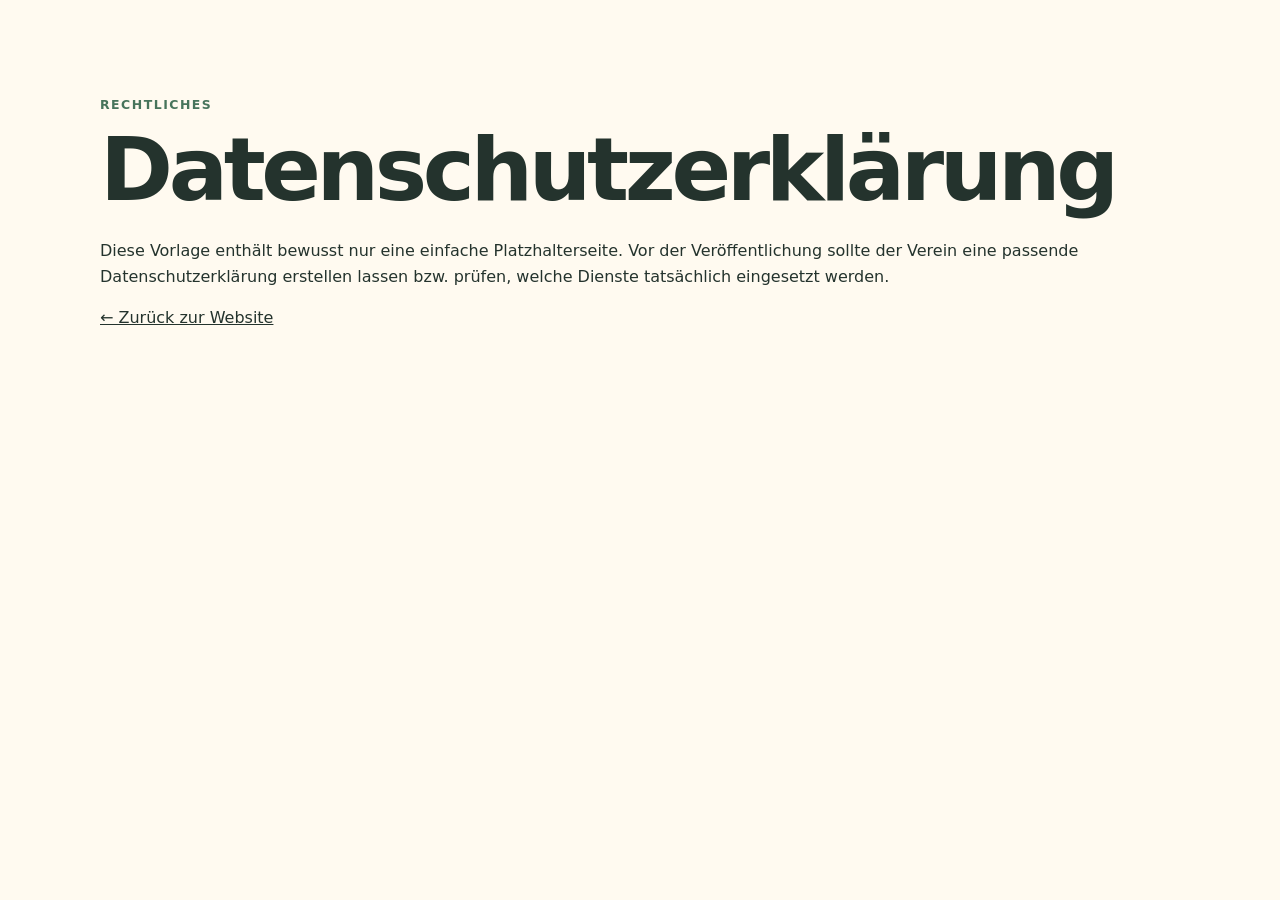
==== datenschutz.html @ 9d913e1a "Add files via upload" ====
<!doctype html>
<html lang="de"><head><meta charset="utf-8"><meta name="viewport" content="width=device-width,initial-scale=1"><title>Datenschutz</title><link rel="stylesheet" href="style.css"></head>
<body><main class="section container"><p class="eyebrow">Rechtliches</p><h1>Datenschutzerklärung</h1>
<p>Diese Vorlage enthält bewusst nur eine einfache Platzhalterseite. Vor der Veröffentlichung sollte der Verein eine passende Datenschutzerklärung erstellen lassen bzw. prüfen, welche Dienste tatsächlich eingesetzt werden.</p>
<p><a href="index.html">← Zurück zur Website</a></p></main></body></html>
---- style.css ----
* { box-sizing: border-box; }
:root { --ink:#24332d; --muted:#64736c; --cream:#fffaf0; --paper:#fff; --green:#47745b; --green-dark:#315641; --yellow:#f6d66b; --line:#e8e5dc; }
html { scroll-behavior:smooth; }
body { margin:0; font-family:system-ui,-apple-system,BlinkMacSystemFont,"Segoe UI",sans-serif; color:var(--ink); background:var(--cream); line-height:1.6; }
a { color:inherit; }
.container { width:min(1080px, calc(100% - 40px)); margin:auto; }
.hero { background:linear-gradient(135deg,#eef5e9 0%,#fffaf0 70%); min-height:650px; }
.nav { display:flex; justify-content:space-between; align-items:center; padding:24px 0; }
.logo { font-weight:800; text-decoration:none; font-size:1.05rem; }
.navlinks { display:flex; gap:25px; }
.navlinks a { text-decoration:none; color:var(--muted); font-weight:600; }
.hero-content { display:grid; grid-template-columns:1.25fr .75fr; gap:70px; align-items:center; padding:85px 0 110px; }
.eyebrow { text-transform:uppercase; letter-spacing:.12em; font-size:.78rem; font-weight:800; color:var(--green); margin:0 0 12px; }
h1 { font-size:clamp(2.8rem,7vw,5.5rem); line-height:.98; letter-spacing:-.05em; margin:0 0 25px; max-width:760px; }
h2 { font-size:clamp(2rem,4vw,3rem); line-height:1.1; letter-spacing:-.03em; margin:0 0 25px; }
h3 { margin:12px 0 5px; }
.lead { font-size:1.2rem; color:var(--muted); max-width:650px; }
.buttons { display:flex; gap:12px; margin-top:30px; flex-wrap:wrap; }
.button { display:inline-block; padding:13px 20px; border-radius:999px; text-decoration:none; font-weight:800; border:1px solid var(--green); }
.primary { background:var(--green); color:white; }
.primary:hover { background:var(--green-dark); }
.secondary { background:transparent; color:var(--green-dark); }
.hero-card { background:var(--paper); padding:40px; border-radius:30px; box-shadow:0 20px 60px #48614a1c; transform:rotate(2deg); }
.sun { font-size:3rem; }
.hero-card h2 { font-size:2.2rem; }
.hero-card p, .card p, .join p { color:var(--muted); }
.section { padding:95px 0; }
.alt { background:#f0f4eb; }
.cards { display:grid; grid-template-columns:repeat(3,1fr); gap:20px; margin-top:35px; }
.card { background:var(--paper); border:1px solid var(--line); padding:30px; border-radius:22px; }
.card span { font-size:2rem; }
.timeline { max-width:760px; border-top:1px solid #d8ddd4; }
.event { display:grid; grid-template-columns:150px 1fr; gap:20px; padding:20px 0; border-bottom:1px solid #d8ddd4; }
.event strong { color:var(--green-dark); }
.join { display:flex; align-items:center; justify-content:space-between; gap:50px; padding:55px; background:#fff; border:1px solid var(--line); border-radius:28px; }
.join-actions { display:flex; gap:12px; flex-wrap:wrap; min-width:300px; }
.contact { display:grid; grid-template-columns:1fr 1fr; gap:70px; }
.contact-box { background:white; border-radius:22px; padding:30px; border:1px solid var(--line); }
.contact-box a { color:var(--green-dark); font-weight:700; }
footer { background:#24332d; color:#dce6df; padding:25px 0; font-size:.9rem; }
.footer { display:flex; justify-content:space-between; gap:20px; }
.footer a { color:#fff; }
@media (max-width:760px) {
  .navlinks { display:none; }
  .hero-content, .cards, .contact { grid-template-columns:1fr; }
  .hero-content { padding-top:50px; gap:40px; }
  .hero-card { transform:none; }
  .join { display:block; padding:35px; }
  .join-actions { margin-top:25px; min-width:0; }
  .event { grid-template-columns:1fr; gap:2px; }
  .footer { flex-direction:column; }
}
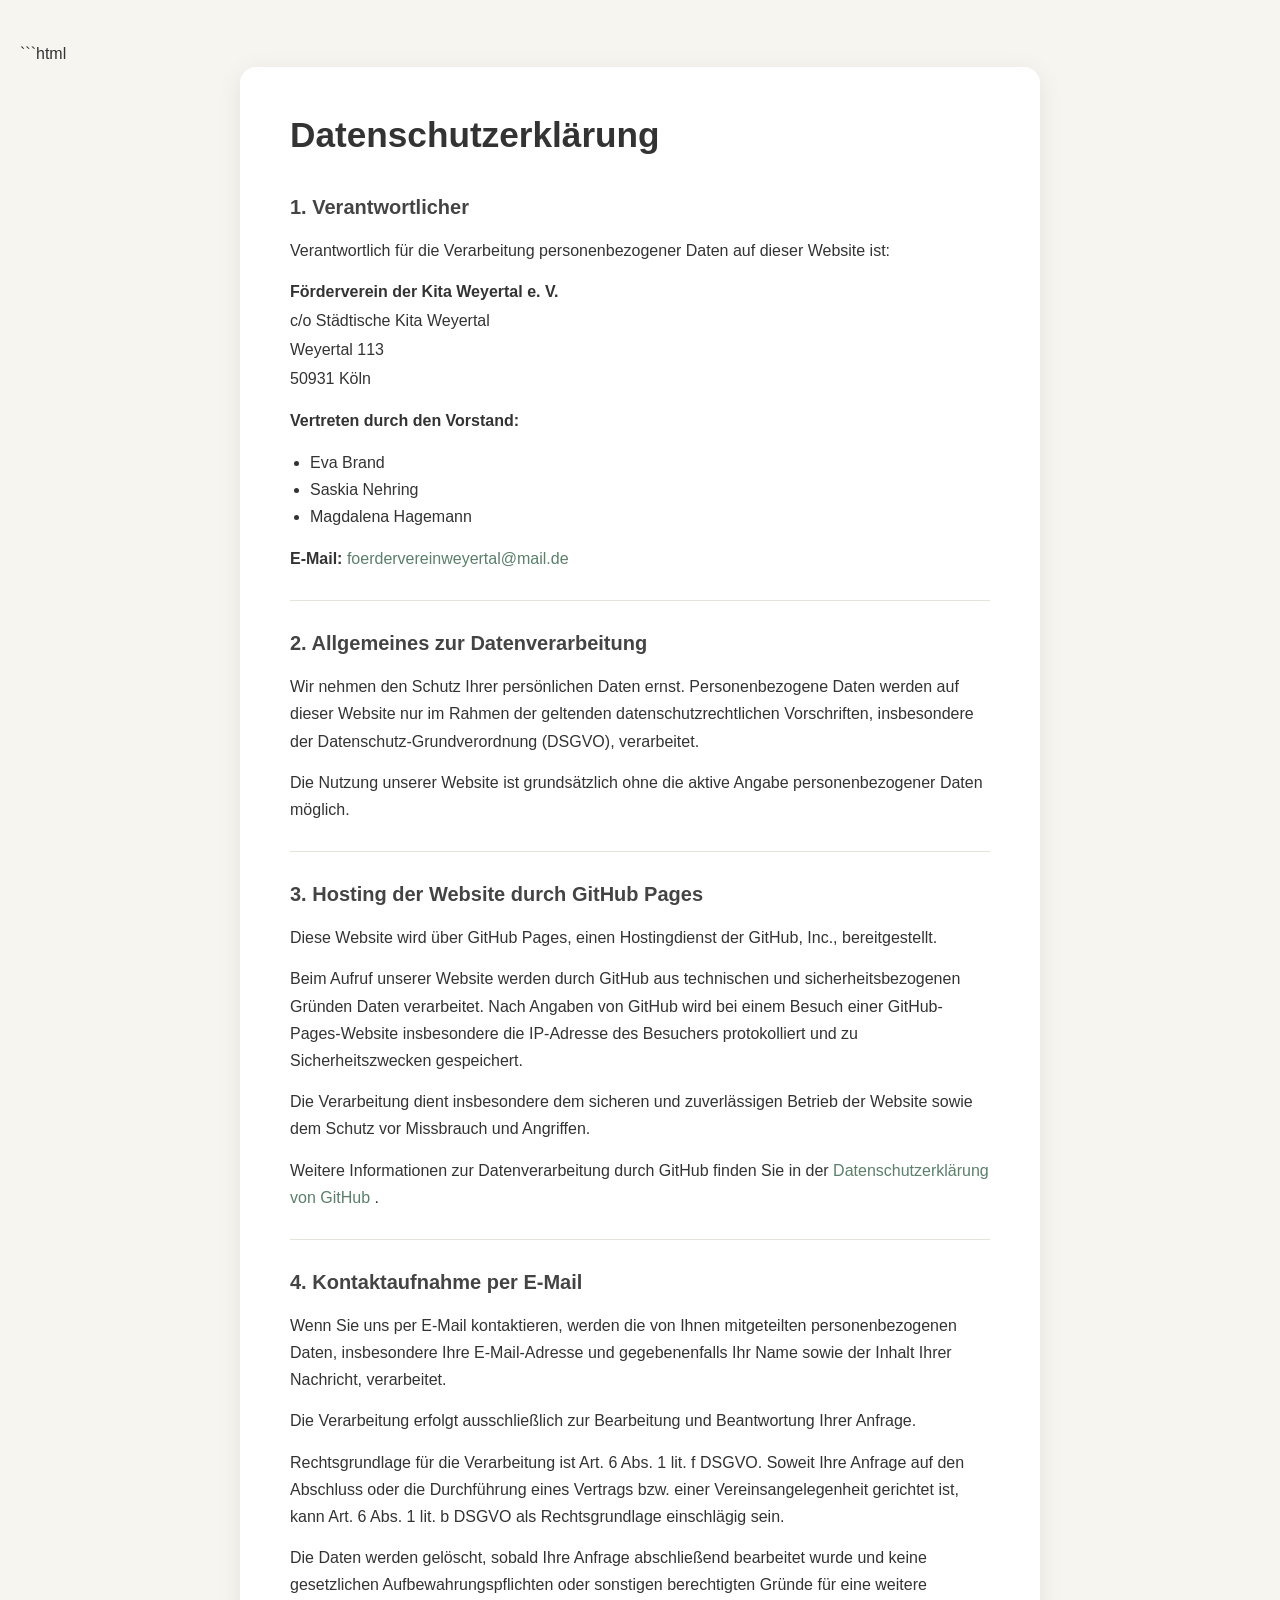
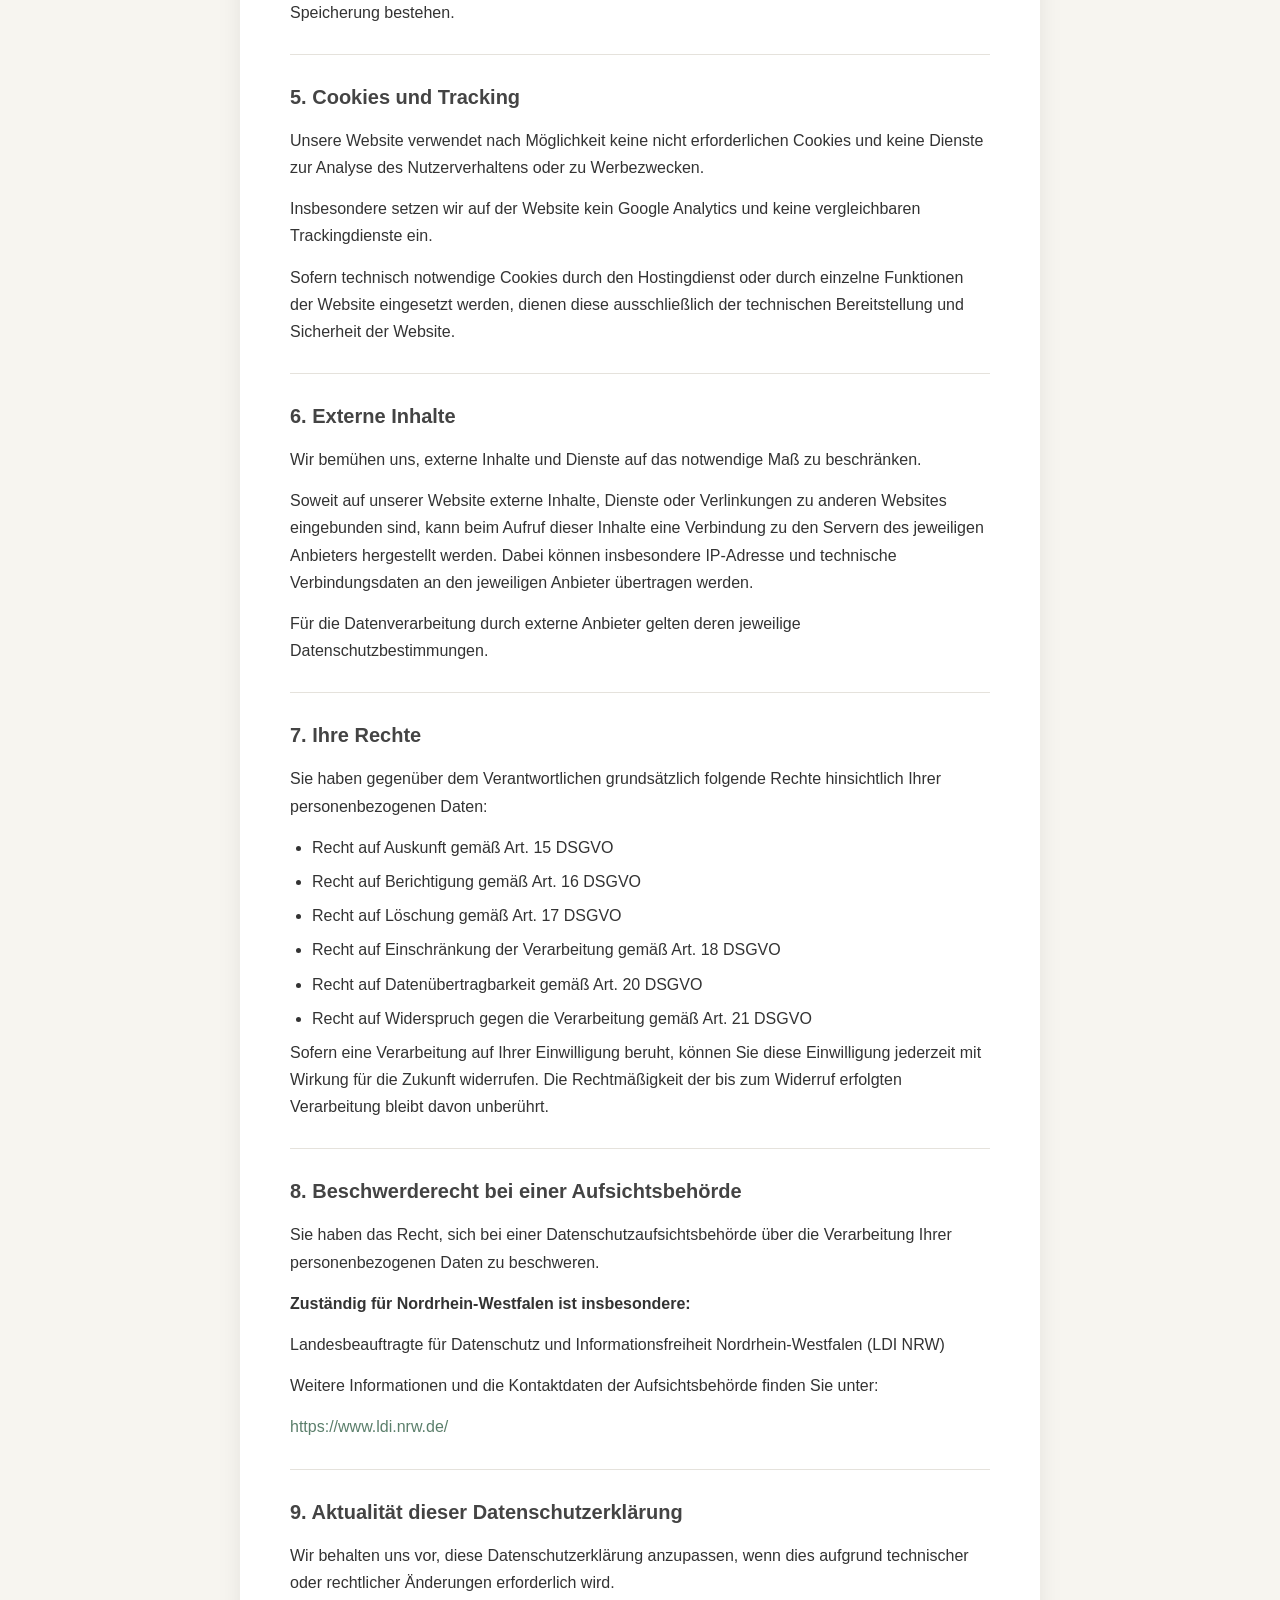
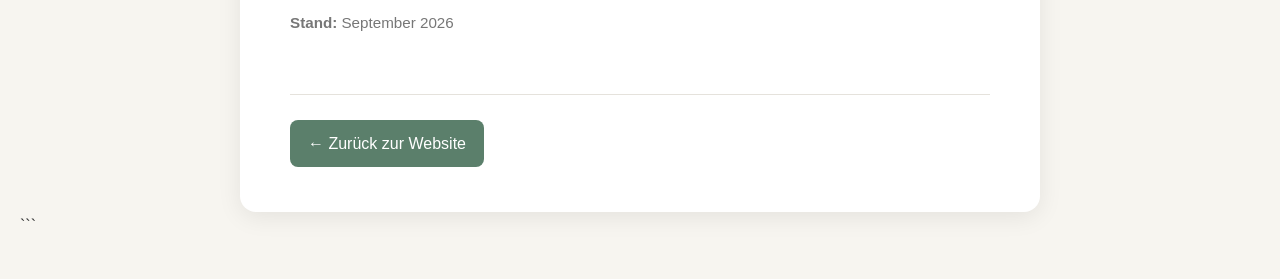
==== commit d13fa1a1: "Update datenschutz.html" ====
--- a/datenschutz.html
+++ b/datenschutz.html
@@ -1,5 +1,408 @@
-<!doctype html>
-<html lang="de"><head><meta charset="utf-8"><meta name="viewport" content="width=device-width,initial-scale=1"><title>Datenschutz</title><link rel="stylesheet" href="style.css"></head>
-<body><main class="section container"><p class="eyebrow">Rechtliches</p><h1>Datenschutzerklärung</h1>
-<p>Diese Vorlage enthält bewusst nur eine einfache Platzhalterseite. Vor der Veröffentlichung sollte der Verein eine passende Datenschutzerklärung erstellen lassen bzw. prüfen, welche Dienste tatsächlich eingesetzt werden.</p>
-<p><a href="index.html">← Zurück zur Website</a></p></main></body></html>+```html
+<!DOCTYPE html>
+<html lang="de">
+<head>
+    <meta charset="UTF-8">
+    <meta name="viewport" content="width=device-width, initial-scale=1.0">
+
+    <title>Datenschutzerklärung | Förderverein Kita Weyertal</title>
+
+    <style>
+        * {
+            box-sizing: border-box;
+        }
+
+        body {
+            margin: 0;
+            padding: 40px 20px;
+            background-color: #f7f5f0;
+            color: #333;
+            font-family: Arial, Helvetica, sans-serif;
+            line-height: 1.7;
+        }
+
+        .datenschutz {
+            max-width: 800px;
+            margin: 0 auto;
+            background: #ffffff;
+            padding: 45px 50px;
+            border-radius: 16px;
+            box-shadow: 0 5px 25px rgba(0, 0, 0, 0.08);
+        }
+
+        h1 {
+            margin: 0 0 35px;
+            font-size: 2.2rem;
+            line-height: 1.3;
+            color: #333;
+        }
+
+        .bereich {
+            padding: 28px 0;
+            border-top: 1px solid #e5e2dc;
+        }
+
+        .bereich:first-of-type {
+            border-top: none;
+            padding-top: 0;
+        }
+
+        h2 {
+            margin: 0 0 16px;
+            font-size: 1.25rem;
+            line-height: 1.4;
+            color: #444;
+        }
+
+        p {
+            margin: 0 0 14px;
+        }
+
+        p:last-child {
+            margin-bottom: 0;
+        }
+
+        .adresse {
+            line-height: 1.8;
+        }
+
+        .vorstand {
+            margin: 0 0 15px;
+            padding-left: 20px;
+        }
+
+        .rechte {
+            margin: 0;
+            padding-left: 22px;
+        }
+
+        .rechte li {
+            margin-bottom: 7px;
+        }
+
+        a {
+            color: #5b7f6b;
+            text-decoration: none;
+            font-weight: 500;
+            overflow-wrap: anywhere;
+        }
+
+        a:hover {
+            text-decoration: underline;
+        }
+
+        .hinweis {
+            padding: 16px 18px;
+            margin-top: 15px;
+            background-color: #f7f5f0;
+            border-radius: 8px;
+        }
+
+        .stand {
+            color: #777;
+            font-size: 0.95rem;
+        }
+
+        .zurueck {
+            margin-top: 30px;
+            padding-top: 25px;
+            border-top: 1px solid #e5e2dc;
+        }
+
+        .zurueck a {
+            display: inline-block;
+            padding: 10px 18px;
+            background-color: #5b7f6b;
+            color: white;
+            border-radius: 8px;
+            transition: background-color 0.2s ease;
+        }
+
+        .zurueck a:hover {
+            background-color: #476554;
+            text-decoration: none;
+        }
+
+        @media (max-width: 600px) {
+            body {
+                padding: 20px 12px;
+            }
+
+            .datenschutz {
+                padding: 30px 25px;
+                border-radius: 12px;
+            }
+
+            h1 {
+                font-size: 1.8rem;
+                margin-bottom: 28px;
+            }
+
+            h2 {
+                font-size: 1.15rem;
+            }
+
+            .bereich {
+                padding: 24px 0;
+            }
+        }
+    </style>
+</head>
+
+<body>
+
+    <main class="datenschutz">
+
+        <h1>Datenschutzerklärung</h1>
+
+        <section class="bereich">
+            <h2>1. Verantwortlicher</h2>
+
+            <p>
+                Verantwortlich für die Verarbeitung personenbezogener Daten
+                auf dieser Website ist:
+            </p>
+
+            <p class="adresse">
+                <strong>Förderverein der Kita Weyertal e. V.</strong><br>
+                c/o Städtische Kita Weyertal<br>
+                Weyertal 113<br>
+                50931 Köln
+            </p>
+
+            <p>
+                <strong>Vertreten durch den Vorstand:</strong>
+            </p>
+
+            <ul class="vorstand">
+                <li>Eva Brand</li>
+                <li>Saskia Nehring</li>
+                <li>Magdalena Hagemann</li>
+            </ul>
+
+            <p>
+                <strong>E-Mail:</strong>
+                <a href="mailto:foerdervereinweyertal@mail.de">
+                    foerdervereinweyertal@mail.de
+                </a>
+            </p>
+        </section>
+
+
+        <section class="bereich">
+            <h2>2. Allgemeines zur Datenverarbeitung</h2>
+
+            <p>
+                Wir nehmen den Schutz Ihrer persönlichen Daten ernst.
+                Personenbezogene Daten werden auf dieser Website nur im Rahmen
+                der geltenden datenschutzrechtlichen Vorschriften, insbesondere
+                der Datenschutz-Grundverordnung (DSGVO), verarbeitet.
+            </p>
+
+            <p>
+                Die Nutzung unserer Website ist grundsätzlich ohne die aktive
+                Angabe personenbezogener Daten möglich.
+            </p>
+        </section>
+
+
+        <section class="bereich">
+            <h2>3. Hosting der Website durch GitHub Pages</h2>
+
+            <p>
+                Diese Website wird über GitHub Pages, einen Hostingdienst der
+                GitHub, Inc., bereitgestellt.
+            </p>
+
+            <p>
+                Beim Aufruf unserer Website werden durch GitHub aus technischen
+                und sicherheitsbezogenen Gründen Daten verarbeitet. Nach Angaben
+                von GitHub wird bei einem Besuch einer GitHub-Pages-Website
+                insbesondere die IP-Adresse des Besuchers protokolliert und zu
+                Sicherheitszwecken gespeichert.
+            </p>
+
+            <p>
+                Die Verarbeitung dient insbesondere dem sicheren und
+                zuverlässigen Betrieb der Website sowie dem Schutz vor
+                Missbrauch und Angriffen.
+            </p>
+
+            <p>
+                Weitere Informationen zur Datenverarbeitung durch GitHub finden
+                Sie in der
+                <a
+                    href="https://docs.github.com/de/site-policy/privacy-policies/github-general-privacy-statement"
+                    target="_blank"
+                    rel="noopener noreferrer"
+                >
+                    Datenschutzerklärung von GitHub
+                </a>.
+            </p>
+        </section>
+
+
+        <section class="bereich">
+            <h2>4. Kontaktaufnahme per E-Mail</h2>
+
+            <p>
+                Wenn Sie uns per E-Mail kontaktieren, werden die von Ihnen
+                mitgeteilten personenbezogenen Daten, insbesondere Ihre
+                E-Mail-Adresse und gegebenenfalls Ihr Name sowie der Inhalt
+                Ihrer Nachricht, verarbeitet.
+            </p>
+
+            <p>
+                Die Verarbeitung erfolgt ausschließlich zur Bearbeitung und
+                Beantwortung Ihrer Anfrage.
+            </p>
+
+            <p>
+                Rechtsgrundlage für die Verarbeitung ist Art. 6 Abs. 1 lit. f
+                DSGVO. Soweit Ihre Anfrage auf den Abschluss oder die
+                Durchführung eines Vertrags bzw. einer Vereinsangelegenheit
+                gerichtet ist, kann Art. 6 Abs. 1 lit. b DSGVO als
+                Rechtsgrundlage einschlägig sein.
+            </p>
+
+            <p>
+                Die Daten werden gelöscht, sobald Ihre Anfrage abschließend
+                bearbeitet wurde und keine gesetzlichen Aufbewahrungspflichten
+                oder sonstigen berechtigten Gründe für eine weitere Speicherung
+                bestehen.
+            </p>
+        </section>
+
+
+        <section class="bereich">
+            <h2>5. Cookies und Tracking</h2>
+
+            <p>
+                Unsere Website verwendet nach Möglichkeit keine nicht
+                erforderlichen Cookies und keine Dienste zur Analyse des
+                Nutzerverhaltens oder zu Werbezwecken.
+            </p>
+
+            <p>
+                Insbesondere setzen wir auf der Website kein Google Analytics
+                und keine vergleichbaren Trackingdienste ein.
+            </p>
+
+            <p>
+                Sofern technisch notwendige Cookies durch den Hostingdienst
+                oder durch einzelne Funktionen der Website eingesetzt werden,
+                dienen diese ausschließlich der technischen Bereitstellung
+                und Sicherheit der Website.
+            </p>
+        </section>
+
+
+        <section class="bereich">
+            <h2>6. Externe Inhalte</h2>
+
+            <p>
+                Wir bemühen uns, externe Inhalte und Dienste auf das notwendige
+                Maß zu beschränken.
+            </p>
+
+            <p>
+                Soweit auf unserer Website externe Inhalte, Dienste oder
+                Verlinkungen zu anderen Websites eingebunden sind, kann beim
+                Aufruf dieser Inhalte eine Verbindung zu den Servern des
+                jeweiligen Anbieters hergestellt werden. Dabei können
+                insbesondere IP-Adresse und technische Verbindungsdaten an den
+                jeweiligen Anbieter übertragen werden.
+            </p>
+
+            <p>
+                Für die Datenverarbeitung durch externe Anbieter gelten deren
+                jeweilige Datenschutzbestimmungen.
+            </p>
+        </section>
+
+
+        <section class="bereich">
+            <h2>7. Ihre Rechte</h2>
+
+            <p>
+                Sie haben gegenüber dem Verantwortlichen grundsätzlich
+                folgende Rechte hinsichtlich Ihrer personenbezogenen Daten:
+            </p>
+
+            <ul class="rechte">
+                <li>Recht auf Auskunft gemäß Art. 15 DSGVO</li>
+                <li>Recht auf Berichtigung gemäß Art. 16 DSGVO</li>
+                <li>Recht auf Löschung gemäß Art. 17 DSGVO</li>
+                <li>Recht auf Einschränkung der Verarbeitung gemäß Art. 18 DSGVO</li>
+                <li>Recht auf Datenübertragbarkeit gemäß Art. 20 DSGVO</li>
+                <li>Recht auf Widerspruch gegen die Verarbeitung gemäß Art. 21 DSGVO</li>
+            </ul>
+
+            <p>
+                Sofern eine Verarbeitung auf Ihrer Einwilligung beruht, können
+                Sie diese Einwilligung jederzeit mit Wirkung für die Zukunft
+                widerrufen. Die Rechtmäßigkeit der bis zum Widerruf erfolgten
+                Verarbeitung bleibt davon unberührt.
+            </p>
+        </section>
+
+
+        <section class="bereich">
+            <h2>8. Beschwerderecht bei einer Aufsichtsbehörde</h2>
+
+            <p>
+                Sie haben das Recht, sich bei einer Datenschutzaufsichtsbehörde
+                über die Verarbeitung Ihrer personenbezogenen Daten zu
+                beschweren.
+            </p>
+
+            <p>
+                <strong>Zuständig für Nordrhein-Westfalen ist insbesondere:</strong>
+            </p>
+
+            <p>
+                Landesbeauftragte für Datenschutz und Informationsfreiheit
+                Nordrhein-Westfalen (LDI NRW)
+            </p>
+
+            <p>
+                Weitere Informationen und die Kontaktdaten der Aufsichtsbehörde
+                finden Sie unter:
+            </p>
+
+            <p>
+                <a
+                    href="https://www.ldi.nrw.de/"
+                    target="_blank"
+                    rel="noopener noreferrer"
+                >
+                    https://www.ldi.nrw.de/
+                </a>
+            </p>
+        </section>
+
+
+        <section class="bereich">
+            <h2>9. Aktualität dieser Datenschutzerklärung</h2>
+
+            <p>
+                Wir behalten uns vor, diese Datenschutzerklärung anzupassen,
+                wenn dies aufgrund technischer oder rechtlicher Änderungen
+                erforderlich wird.
+            </p>
+
+            <p class="stand">
+                <strong>Stand:</strong> September 2026
+            </p>
+        </section>
+
+
+        <div class="zurueck">
+            <a href="index.html">← Zurück zur Website</a>
+        </div>
+
+    </main>
+
+</body>
+</html>
+```
